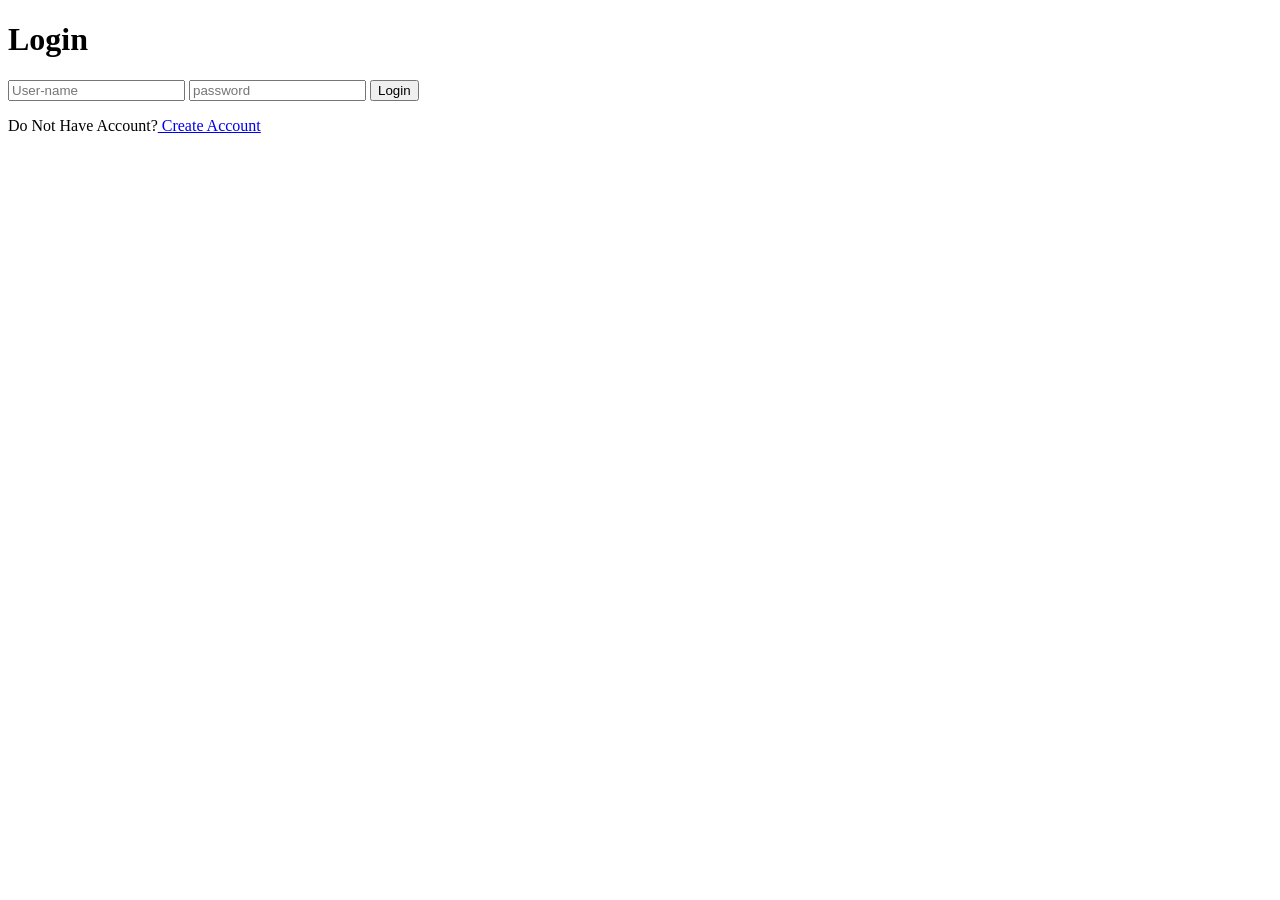
==== index.html @ db057113 "Create index.html" ====
<!DOCTYPE html>
<html lang="en">

<head>
    <meta charset="UTF-8">
    <meta http-equiv="X-UA-Compatible" content="IE=edge">
    <meta name="viewport" content="width=device-width, initial-scale=1.0">
    <title>Document</title>
    <link rel="stylesheet" href="style.css">
</head>

<body>
    <div class="login-page">
        <div class="forms">
            <form class="login-form">
                <h1 class="see">Login</h1>
                <input type="text" placeholder="User-name" required>
                <input type="password" placeholder="password" required>
                <button>Login</button>
                <p class="message">Do Not Have Account?<a href="login.html" id="linkCreateAccount"> Create Account</a>
                </p>

            </form>
        </div>
    </div>
</body>

</html>
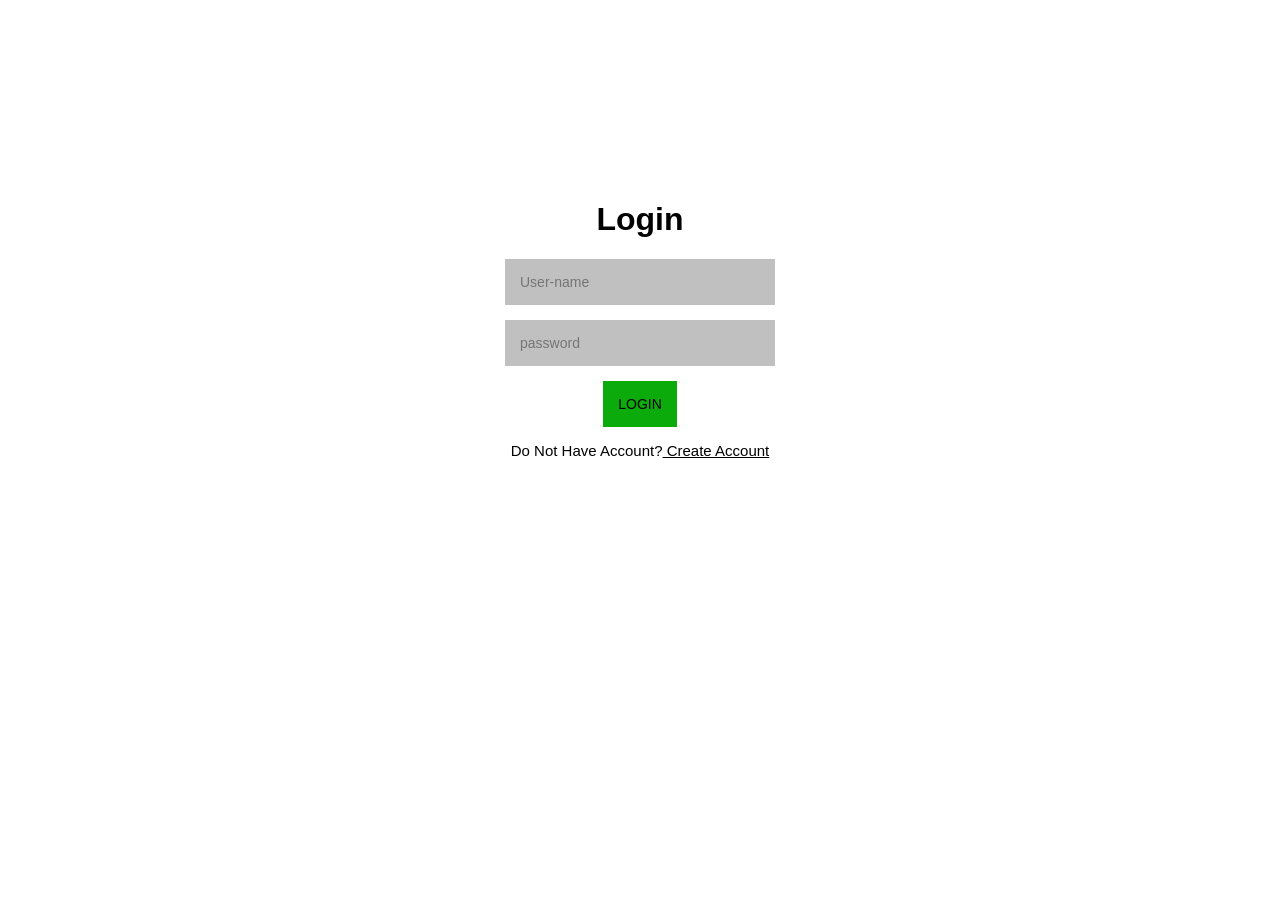
==== commit 29daa59e: "Update index.html" ====
--- a/index.html
+++ b/index.html
@@ -17,7 +17,7 @@
                 <input type="text" placeholder="User-name" required>
                 <input type="password" placeholder="password" required>
                 <button>Login</button>
-                <p class="message">Do Not Have Account?<a href="login.html" id="linkCreateAccount"> Create Account</a>
+                <p class="message">Do Not Have Account?<a href="index1.html" id="linkCreateAccount"> Create Account</a>
                 </p>
 
             </form>
--- a/style.css
+++ b/style.css
@@ -0,0 +1,67 @@
+*
+{
+    font-family: 'Franklin Gothic Medium', 'Arial Narrow', Arial, sans-serif;
+}
+body
+{
+    background-image: url("image/ground.webp");
+    background-repeat: no-repeat ;
+    background-size: 2000px 1000px;
+    
+}
+.login-page
+{
+    width: 360px;
+    padding: 10% 0 0;
+    margin: auto;
+}
+.forms
+{
+    position: relative;
+    z-index: 1;
+    background:white ;
+    max-width: 360px;
+    margin: 0 auto 100px;
+    padding: 45px;
+    text-align: center;
+}
+input{
+    outline: 1;
+    background:silver;
+    width: 100%;
+    border: 0;
+    margin: 0 0 15px;
+    padding: 15px;
+    box-sizing: border-box;
+    font-size: 14px;
+}
+.forms button
+{
+    text-transform: uppercase;
+    outline: 0;
+    background: rgb(12, 171, 12) ;
+    border: 0;
+    padding: 15px;
+    color: black;
+    font-size: 14px;
+    cursor: pointer;
+}
+.forms button:hover , .form button:active
+{
+    background-color: antiquewhite;
+}
+.forms .message
+{
+    font-size: 15px;
+}
+.forms .message a
+{
+    color: black;
+   
+}
+
+
+
+
+
+
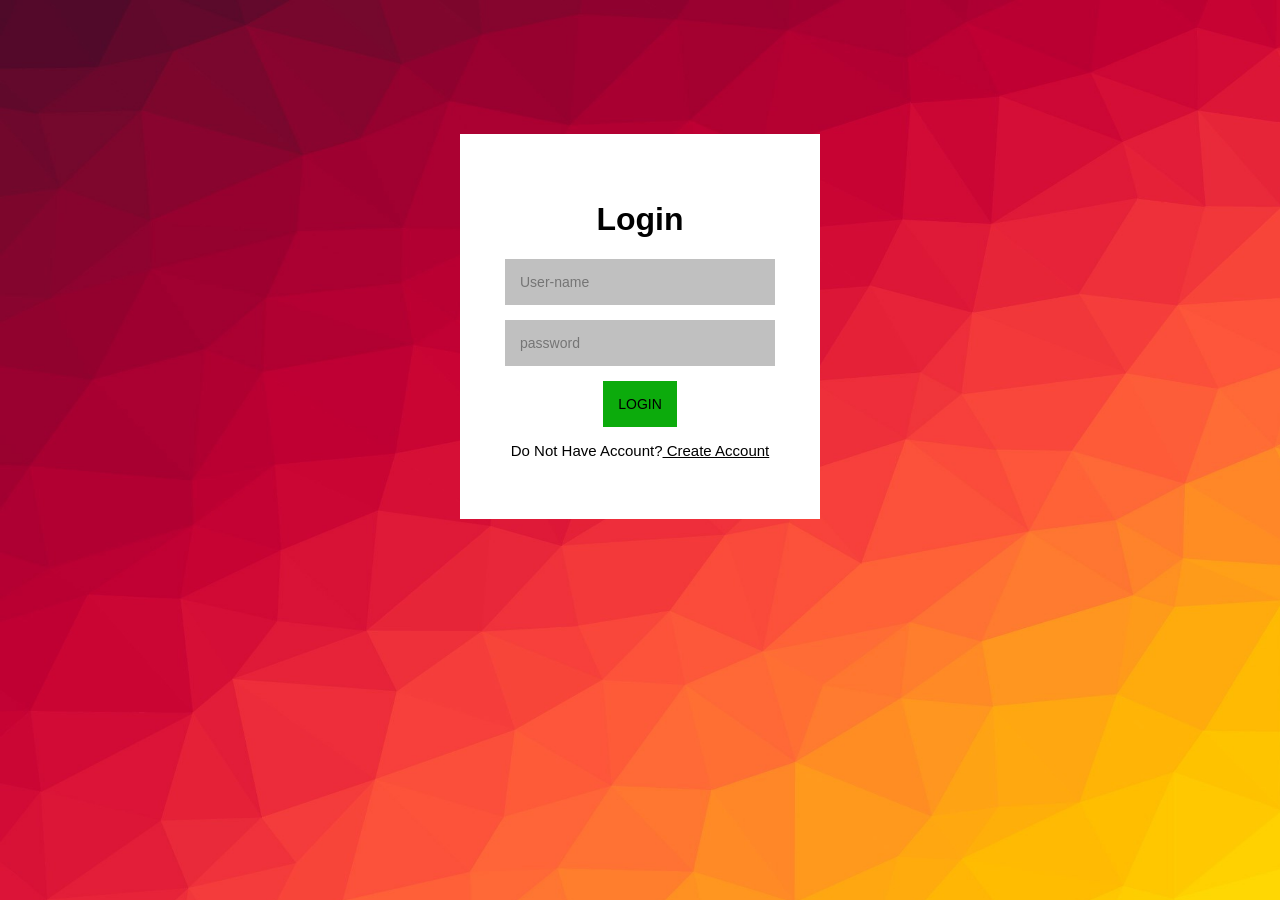
==== commit 20153a23: "Update index.html" ====
--- a/index.html
+++ b/index.html
@@ -17,7 +17,7 @@
                 <input type="text" placeholder="User-name" required>
                 <input type="password" placeholder="password" required>
                 <button>Login</button>
-                <p class="message">Do Not Have Account?<a href="index1.html" id="linkCreateAccount"> Create Account</a>
+                <p class="message">Do Not Have Account?<a href="index.html" id="linkCreateAccount"> Create Account</a>
                 </p>
 
             </form>
--- a/style.css
+++ b/style.css
@@ -4,7 +4,7 @@
 }
 body
 {
-    background-image: url("image/ground.webp");
+    background-image: url("image/row.jpg");
     background-repeat: no-repeat ;
     background-size: 2000px 1000px;
     
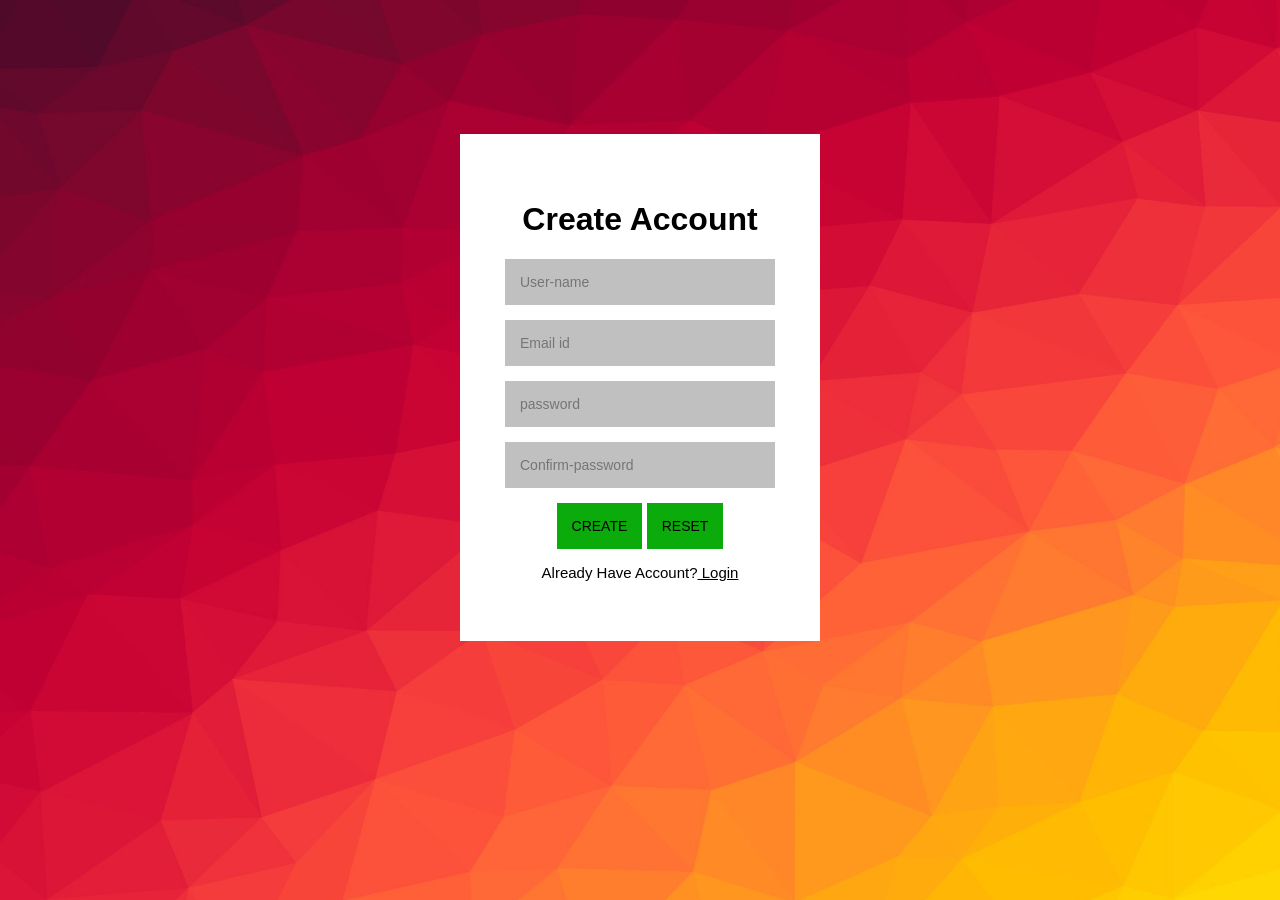
==== commit d6af58be: "Update index.html" ====
--- a/index.html
+++ b/index.html
@@ -5,24 +5,33 @@
     <meta charset="UTF-8">
     <meta http-equiv="X-UA-Compatible" content="IE=edge">
     <meta name="viewport" content="width=device-width, initial-scale=1.0">
-    <title>Document</title>
+    <title>Login/Sign Up</title>
+
     <link rel="stylesheet" href="style.css">
 </head>
 
 <body>
     <div class="login-page">
         <div class="forms">
-            <form class="login-form">
-                <h1 class="see">Login</h1>
+
+            <form class="signup">
+                <h1 class="see">Create Account</h1>
                 <input type="text" placeholder="User-name" required>
+                <input type="email" placeholder="Email id" required>
                 <input type="password" placeholder="password" required>
-                <button>Login</button>
-                <p class="message">Do Not Have Account?<a href="index.html" id="linkCreateAccount"> Create Account</a>
-                </p>
+                <input type="password" placeholder="Confirm-password" required>
+                <button>Create</button>
+                <button>Reset</button>
+                <p class="message">Already Have Account?<a href="index.html" id="linkLogin"> Login</a></p>
+            </form>
 
-            </form>
+
         </div>
     </div>
+
+
+
+
+
+
 </body>
-
-</html>
